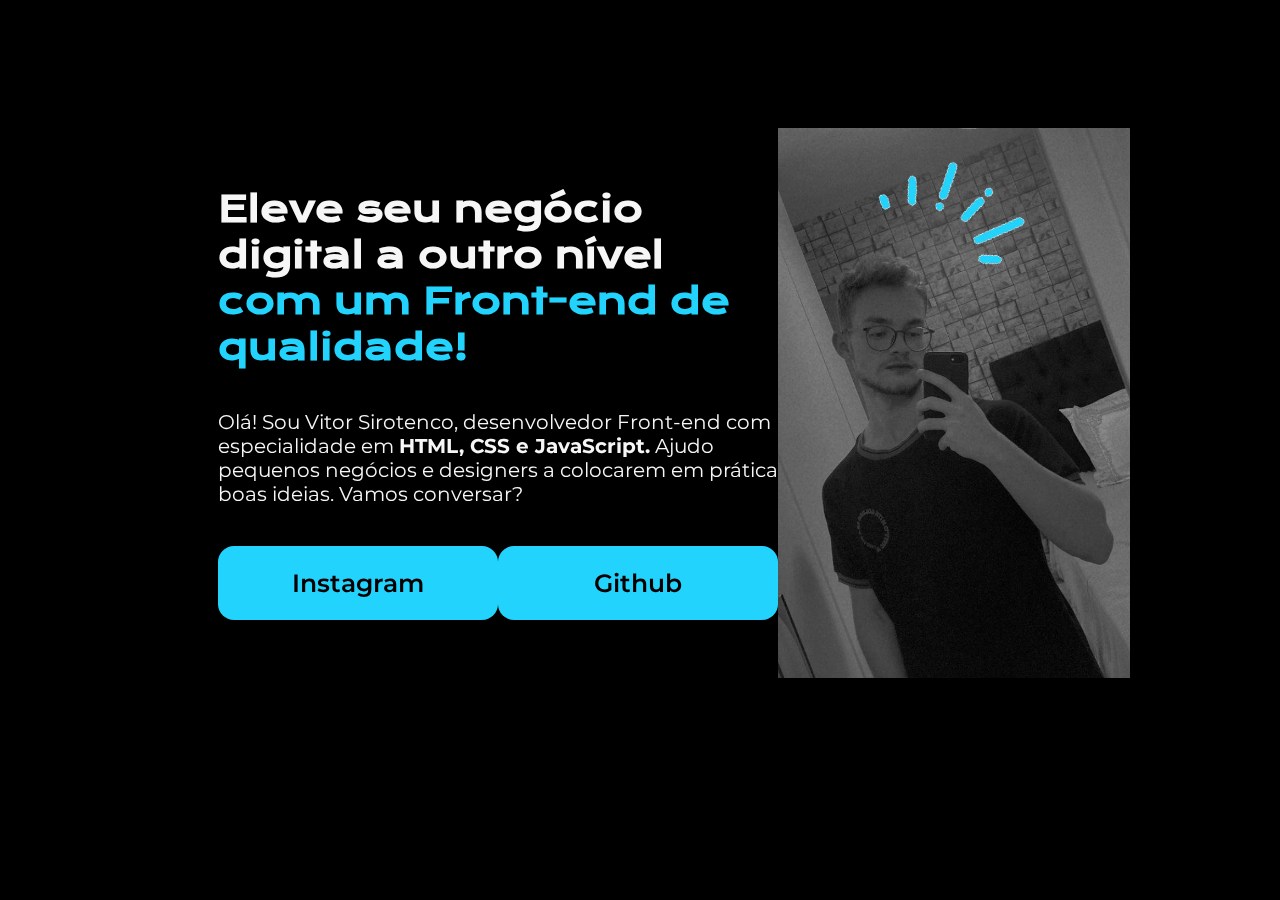
==== index.html @ be0352f1 "Portfolio de Vitor Sirotenco" ====
<!DOCTYPE html>
<html lang="pt-br">

<head>
    <meta charset="UTF-8">
    <meta http-equiv="X-UA-Compatible" content="IE=edge">
    <meta name="viewport" content="width=device-width, initial-scale=1.0">
    <title>Portfolio</title>
    <link rel="stylesheet" href="style.css">
</head>

<body>
    <header></header>
    <main class="apresentacao">
        <section class="apresentacao__conteudo">
            <h1 class="apresentacao__conteudo__titulo">Eleve seu negócio digital a outro nível <strong
                    class="titulo-destaque"> com um Front-end de
                    qualidade!</strong></h1>
            <p class="apresentacao__conteudo__texto"> Olá! Sou Vitor Sirotenco, desenvolvedor Front-end com
                especialidade em <strong>HTML,
                    CSS e JavaScript.</strong> Ajudo pequenos
                negócios e designers a colocarem em prática boas ideias. Vamos conversar?
            </p>
            <div class="links">
                <a class="link" href="https://instagram.com/vitor.sirotenco">Instagram</a>
                <a class="link" href="https://github.com/vitorsirotenco">Github</a>
            </div>
        </section>
        <img class="container" src="imagem2.jpeg" alt="Foto de Vitor Sirotenco">
    </main>
    <footer></footer>

</body>

</html>
---- style.css ----
@import url('https://fonts.googleapis.com/css2?family=Krona+One&family=Montserrat:wght@400;600&family=Roboto:ital,wght@0,100;0,300;0,500;1,700&display=swap');

* {
    margin: 0;
    padding: 0;
}

body{
    height: 100vh; /* pra usar 100% da altura da tela */
    box-sizing: border-box; /* para elementos filhos não sairem do pai, que no caso é a tela */
    background-color: black;
    color: #f6f6f6;
    position: fixed;
    top: 0;
    width: 100%;
    height: 100%;
    overflow: hidden;
}

.apresentacao { /* isso para deixar os itens alinhados e centralizados */
    margin: 10% 17%; /* primeiro valor sempre indica a posição vertical e o segundo na horizontal */
    display: flex;
    align-items: center;
    justify-content: space-between; /* para espaçar os conteudos */
}

.apresentacao__conteudo {
    width: 620px;
    display: flex;
    flex-direction: column;
    gap: 40px;  /* Ela especifica no CSS o tamanho dos espaços entre linhas e colunas em layouts de grid, flex e multi-column */
}

.apresentacao__conteudo__titulo {
    font-size: 36px;
    font-family: 'Krona One', sans-serif;
}

.apresentacao__conteudo__texto {
    font-size: 20px;
    font-family: 'Montserrat', sans-serif;
}

.titulo-destaque {
    color: #22d4fd;
}

.links {
    display: flex;
    justify-content: space-between;
}

.link {
    background-color: #22d4fd;
    width: 280px;
    text-align: center;
    border-radius: 16px; /* para arredondar a borda */
    font-size: 25px;
    padding: 22px 0px;
    color: black;
    font-family: 'Montserrat', sans-serif;
    text-decoration: none; 
    font-weight: 600;

}

.container {
        max-width:750px;
        max-height:550px;
        width: auto;
        height: auto;
    }
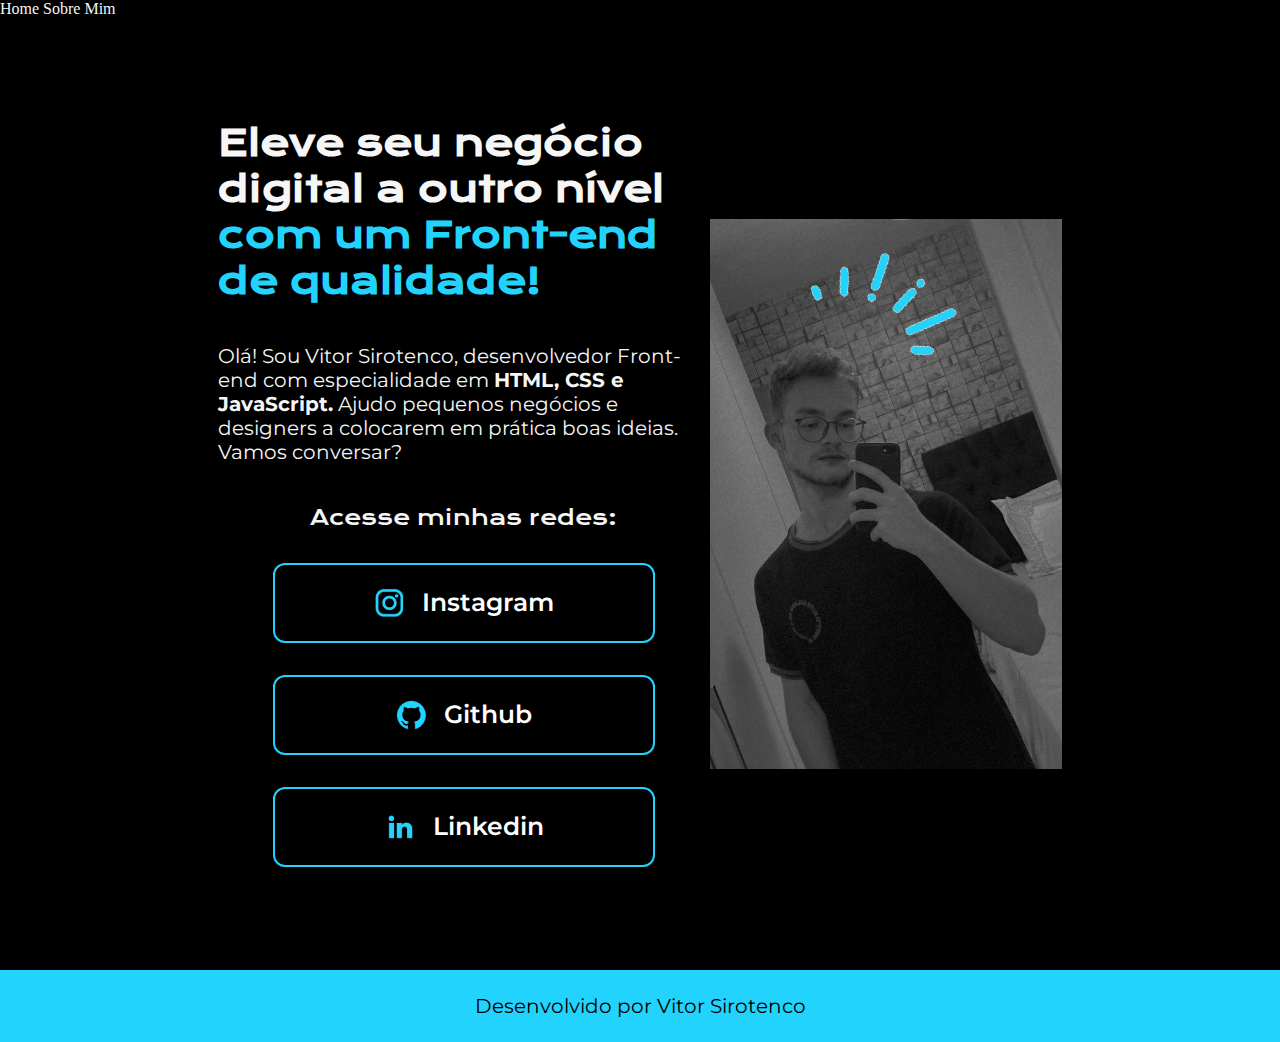
==== commit 53b233ca: "Portfolio de Vitor Sirotenco" ====
--- a/index.html
+++ b/index.html
@@ -10,7 +10,12 @@
 </head>
 
 <body>
-    <header></header>
+    <header class="cabecalho">
+        <nav class="cabecalho__menu">
+            <a class="cabecalho__menu__links">Home</a>
+            <a class="cabecalho__menu__links">Sobre Mim</a>
+        </nav>
+    </header>
     <main class="apresentacao">
         <section class="apresentacao__conteudo">
             <h1 class="apresentacao__conteudo__titulo">Eleve seu negócio digital a outro nível <strong
@@ -22,13 +27,23 @@
                 negócios e designers a colocarem em prática boas ideias. Vamos conversar?
             </p>
             <div class="links">
-                <a class="link" href="https://instagram.com/vitor.sirotenco">Instagram</a>
-                <a class="link" href="https://github.com/vitorsirotenco">Github</a>
+                <h2 class="subtitulo__links">Acesse minhas redes:</h2>
+                <a class="link" href="https://instagram.com/vitor.sirotenco">
+                    <img src="./assets/instagramImg.png" alt="Logo Instagram">
+                    Instagram</a>
+                <a class="link" href="https://github.com/vitorsirotenco">
+                    <img src="./assets/githubImg.png" alt="Logo Github">
+                    Github</a>
+                <a class="link" href="https://www.linkedin.com/in/vitor-sirotenco-a985b3237/">
+                    <img src="./assets/linkedinImg.png" alt="Logo Linkedin">
+                    Linkedin</a>
             </div>
         </section>
-        <img class="container" src="imagem2.jpeg" alt="Foto de Vitor Sirotenco">
+        <img class="container" src="./assets/imagem2.jpeg" alt="Foto de Vitor Sirotenco">
     </main>
-    <footer></footer>
+    <footer class="rodape">
+        <p>Desenvolvido por Vitor Sirotenco</p>
+    </footer>
 
 </body>
 
--- a/style.css
+++ b/style.css
@@ -6,19 +6,17 @@
 }
 
 body{
-    height: 100vh; /* pra usar 100% da altura da tela */
+    /*height: 100vh; pra usar 100% da altura da tela */
     box-sizing: border-box; /* para elementos filhos não sairem do pai, que no caso é a tela */
     background-color: black;
     color: #f6f6f6;
-    position: fixed;
-    top: 0;
     width: 100%;
     height: 100%;
-    overflow: hidden;
+    
 }
 
-.apresentacao { /* isso para deixar os itens alinhados e centralizados */
-    margin: 10% 17%; /* primeiro valor sempre indica a posição vertical e o segundo na horizontal */
+.apresentacao { 
+    padding:  8% 17%; /* primeiro valor sempre indica a posição vertical e o segundo na horizontal */
     display: flex;
     align-items: center;
     justify-content: space-between; /* para espaçar os conteudos */
@@ -45,19 +43,31 @@
     color: #22d4fd;
 }
 
+.subtitulo__links {
+    font-family: 'Krona One', sans-serif;
+    font-weight: 400;
+    font-size: 21px;
+}
+
 .links {
     display: flex;
+    flex-direction: column;
+    align-items: center;
     justify-content: space-between;
+    gap: 32px;
 }
 
 .link {
-    background-color: #22d4fd;
-    width: 280px;
+    display: flex;
+    justify-content: center;
+    gap: 16px;
+    width: 378px;
+    border: 2px solid #22d4fd ;
     text-align: center;
-    border-radius: 16px; /* para arredondar a borda */
+    border-radius: 12px; /* para arredondar a borda */
     font-size: 25px;
     padding: 22px 0px;
-    color: black;
+    color: white;
     font-family: 'Montserrat', sans-serif;
     text-decoration: none; 
     font-weight: 600;
@@ -71,3 +81,22 @@
         height: auto;
     }
 
+
+.link:hover {
+    background-color: #272727;
+    color: #fffafa; 
+    
+}  
+
+.rodape {
+    text-align: center;
+    padding: 24px;
+    color: black;
+    background-color: #22d4fd;
+    font-family: 'Montserrat', sans-serif;
+    font-size: 20px;
+    font-weight: 400;
+    
+}
+
+
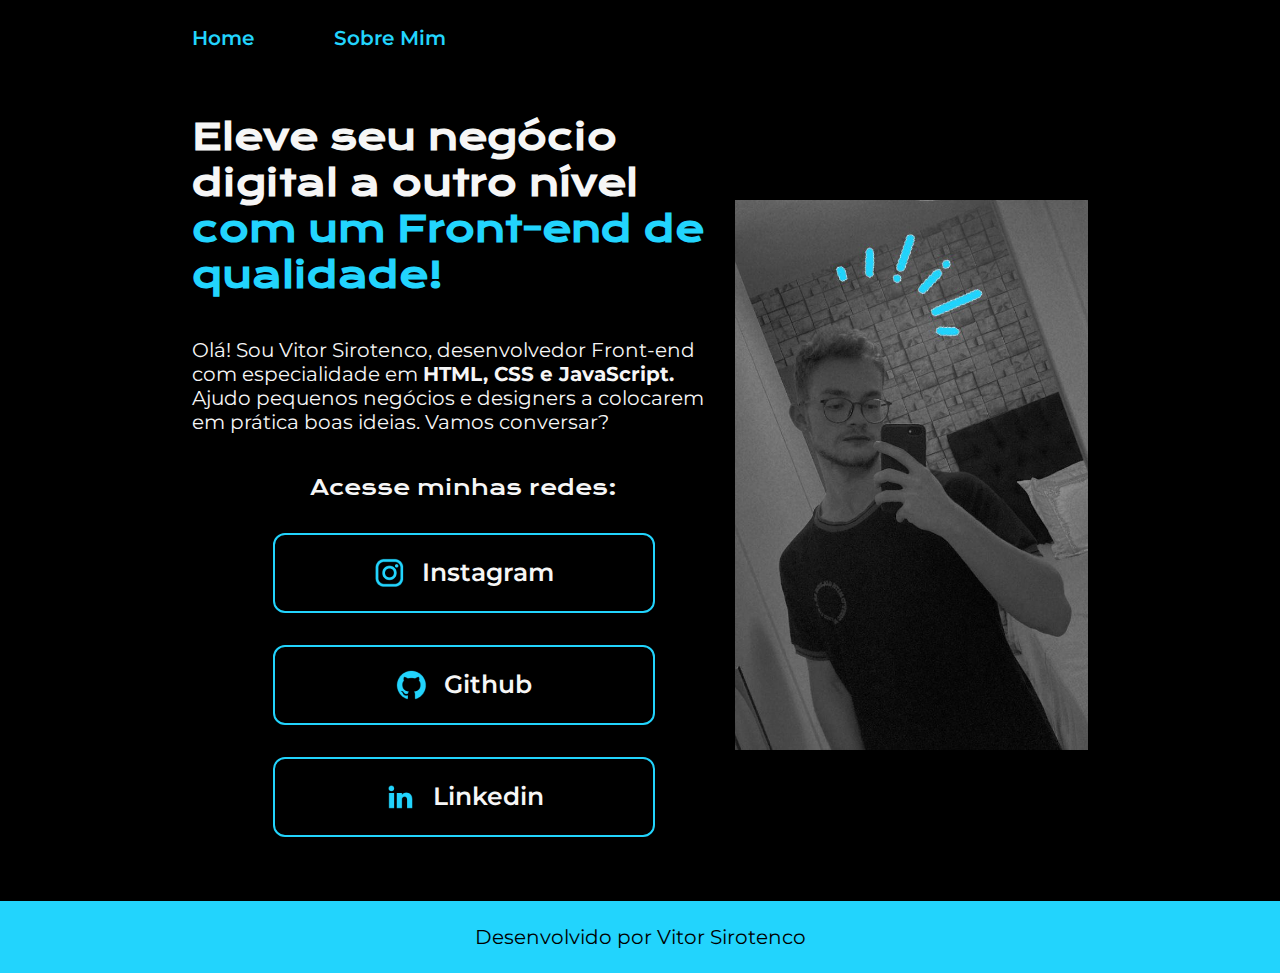
==== commit 4277d80f: "Atualizações no projeto" ====
--- a/index.html
+++ b/index.html
@@ -6,14 +6,14 @@
     <meta http-equiv="X-UA-Compatible" content="IE=edge">
     <meta name="viewport" content="width=device-width, initial-scale=1.0">
     <title>Portfolio</title>
-    <link rel="stylesheet" href="style.css">
+    <link rel="stylesheet" href="./styles/style.css">
 </head>
 
 <body>
     <header class="cabecalho">
         <nav class="cabecalho__menu">
-            <a class="cabecalho__menu__links">Home</a>
-            <a class="cabecalho__menu__links">Sobre Mim</a>
+            <a class="cabecalho__menu__links" href="index.html">Home</a>
+            <a class="cabecalho__menu__links" href="about.html">Sobre Mim</a>
         </nav>
     </header>
     <main class="apresentacao">
--- a/styles/style.css
+++ b/styles/style.css
@@ -0,0 +1,134 @@
+@import url('https://fonts.googleapis.com/css2?family=Krona+One&family=Montserrat:wght@400;600&family=Roboto:ital,wght@0,100;0,300;0,500;1,700&display=swap');
+
+:root { /*para definir as cores em variaveis e não precisar ficar repetindo codigo*/
+    --cor-primaria: #000000;
+    --cor-secundaria: #f6f6f6;
+    --cor-terciaria: #22d4fd;
+    --cor-hover: #272727;
+
+    --fonte-principal:'Krona One', sans-serif;
+    --fonte-secundaria:'Montserrat', sans-serif;
+}
+
+
+* {
+    margin: 0;
+    padding: 0;
+}
+
+body{
+    /*height: 100vh; pra usar 100% da altura da tela */
+    box-sizing: border-box; /* para elementos filhos não sairem do pai, que no caso é a tela */
+    background-color: var(--cor-primaria);
+    color: var(--cor-secundaria);
+    width: 100%;
+    height: 100%;
+    
+}
+
+.apresentacao { 
+    padding:  5% 15%; /* primeiro valor sempre indica a posição vertical e o segundo na horizontal */
+    display: flex;
+    align-items: center;
+    justify-content: space-between; /* para espaçar os conteudos */
+}
+
+.apresentacao__conteudo {
+    width: 620px;
+    display: flex;
+    flex-direction: column;
+    gap: 40px;  /* Ela especifica no CSS o tamanho dos espaços entre linhas e colunas em layouts de grid, flex e multi-column */
+}
+
+.cabecalho {
+    padding: 2% 0% 0% 15%;
+}
+
+.cabecalho__menu {
+    display: flex;
+    gap: 80px;
+
+}
+
+.cabecalho__menu__links {
+    color: var(--cor-terciaria);
+    font-family: var(--fonte-secundaria);
+    font-size: 20px;
+    font-weight: 600;
+    text-decoration: none;
+    
+}
+
+.apresentacao__conteudo__titulo {
+    font-size: 36px;
+    font-family: var(--fonte-principal);
+}
+
+.apresentacao__conteudo__texto {
+    font-size: 20px;
+    font-family: var(--fonte-secundaria);
+}
+
+.titulo-destaque {
+    color: var(--cor-terciaria);
+}
+
+.subtitulo__links {
+    font-family: var(--fonte-principal);
+    font-weight: 400;
+    font-size: 21px;
+}
+
+.links {
+    display: flex;
+    flex-direction: column;
+    align-items: center;
+    justify-content: space-between;
+    gap: 32px;
+}
+
+.link {
+    display: flex;
+    justify-content: center;
+    gap: 16px;
+    width: 378px;
+    border: 2px solid var(--cor-terciaria);
+    text-align: center;
+    border-radius: 12px; /* para arredondar a borda */
+    font-size: 25px;
+    padding: 22px 0px;
+    color: var(--cor-secundaria);
+    font-family: var(--fonte-secundaria);
+    text-decoration: none; 
+    font-weight: 600;
+
+}
+
+.container {
+        max-width:750px;
+        max-height:550px;
+        width: auto;
+        height: auto;
+    }
+
+
+.link:hover {
+    background-color: var(--cor-hover);
+    color: var(--cor-secundaria); 
+    
+}  
+
+.rodape {
+    text-align: center;
+    padding: 24px;
+    color: var(--cor-primaria);
+    background-color: var(--cor-terciaria);
+    font-family: var(--fonte-secundaria);
+    font-size: 20px;
+    font-weight: 400;
+    
+}
+
+
+
+
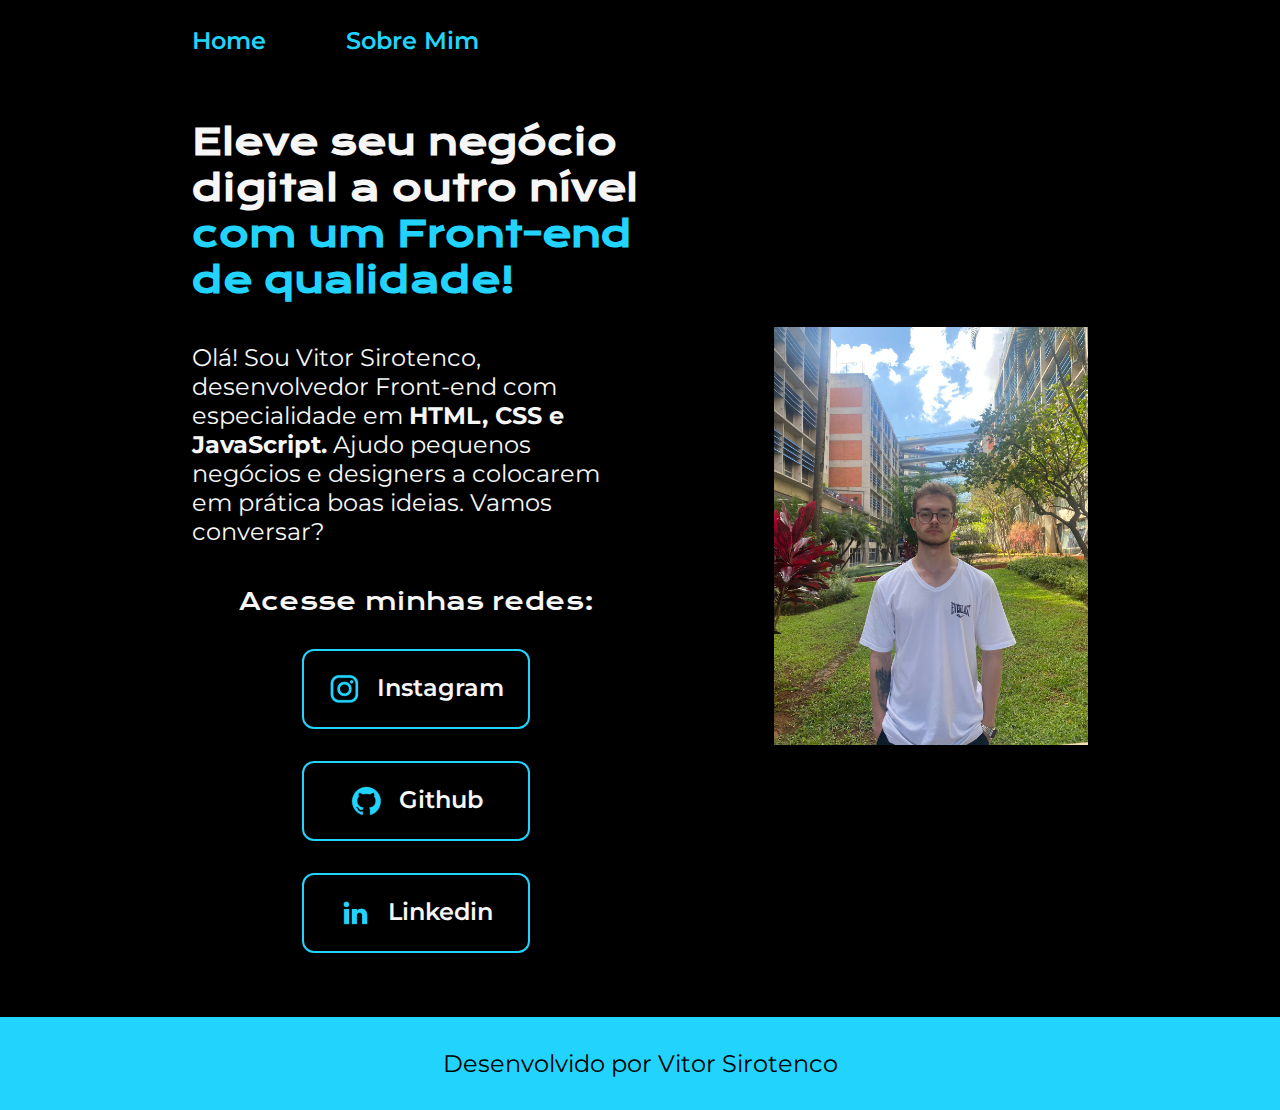
==== commit ea924f2e: "Projeto finalizado" ====
--- a/index.html
+++ b/index.html
@@ -39,7 +39,7 @@
                     Linkedin</a>
             </div>
         </section>
-        <img class="container" src="./assets/imagem2.jpeg" alt="Foto de Vitor Sirotenco">
+        <img class="apresentacao__imagem" src="./assets/VS.jpeg" alt="Foto de Vitor Sirotenco">
     </main>
     <footer class="rodape">
         <p>Desenvolvido por Vitor Sirotenco</p>
--- a/styles/style.css
+++ b/styles/style.css
@@ -31,13 +31,22 @@
     display: flex;
     align-items: center;
     justify-content: space-between; /* para espaçar os conteudos */
+    gap: 82px; /* para conforme for diminuindo a tela a imagem não se expremer com o texto */
 }
 
 .apresentacao__conteudo {
-    width: 620px;
+    width: 50%;
     display: flex;
     flex-direction: column;
     gap: 40px;  /* Ela especifica no CSS o tamanho dos espaços entre linhas e colunas em layouts de grid, flex e multi-column */
+}
+
+.apresentacao__conteudo__about {
+    width: 50%;
+    display: flex;
+    flex-direction: column;
+    gap: 40px;
+
 }
 
 .cabecalho {
@@ -53,19 +62,19 @@
 .cabecalho__menu__links {
     color: var(--cor-terciaria);
     font-family: var(--fonte-secundaria);
-    font-size: 20px;
+    font-size: 1.5rem;
     font-weight: 600;
     text-decoration: none;
     
 }
 
 .apresentacao__conteudo__titulo {
-    font-size: 36px;
+    font-size: 2.25rem;
     font-family: var(--fonte-principal);
 }
 
 .apresentacao__conteudo__texto {
-    font-size: 20px;
+    font-size: 1.5rem;
     font-family: var(--fonte-secundaria);
 }
 
@@ -76,7 +85,7 @@
 .subtitulo__links {
     font-family: var(--fonte-principal);
     font-weight: 400;
-    font-size: 21px;
+    font-size: 1.5rem;
 }
 
 .links {
@@ -91,11 +100,11 @@
     display: flex;
     justify-content: center;
     gap: 16px;
-    width: 378px;
+    width: 50%;
     border: 2px solid var(--cor-terciaria);
     text-align: center;
     border-radius: 12px; /* para arredondar a borda */
-    font-size: 25px;
+    font-size: 1.5rem;
     padding: 22px 0px;
     color: var(--cor-secundaria);
     font-family: var(--fonte-secundaria);
@@ -104,12 +113,10 @@
 
 }
 
-.container {
-        max-width:750px;
-        max-height:550px;
-        width: auto;
-        height: auto;
-    }
+.apresentacao__imagem {
+    padding: 0%;
+    width: 35%;
+}
 
 
 .link:hover {
@@ -120,13 +127,33 @@
 
 .rodape {
     text-align: center;
-    padding: 24px;
+    padding: 2rem;
     color: var(--cor-primaria);
     background-color: var(--cor-terciaria);
     font-family: var(--fonte-secundaria);
-    font-size: 20px;
+    font-size: 1.5rem;
     font-weight: 400;
     
+}
+
+@media (max-width: 1200px) {
+    .cabecalho {
+        padding: 9%;
+    }
+
+    .cabecalho__menu {
+        justify-content: center;
+    }
+
+
+    .apresentacao {
+        flex-direction: column-reverse;
+        padding: 5%;
+    }
+
+    .apresentacao__conteudo {
+        width: auto;
+    }
 }
 
 
